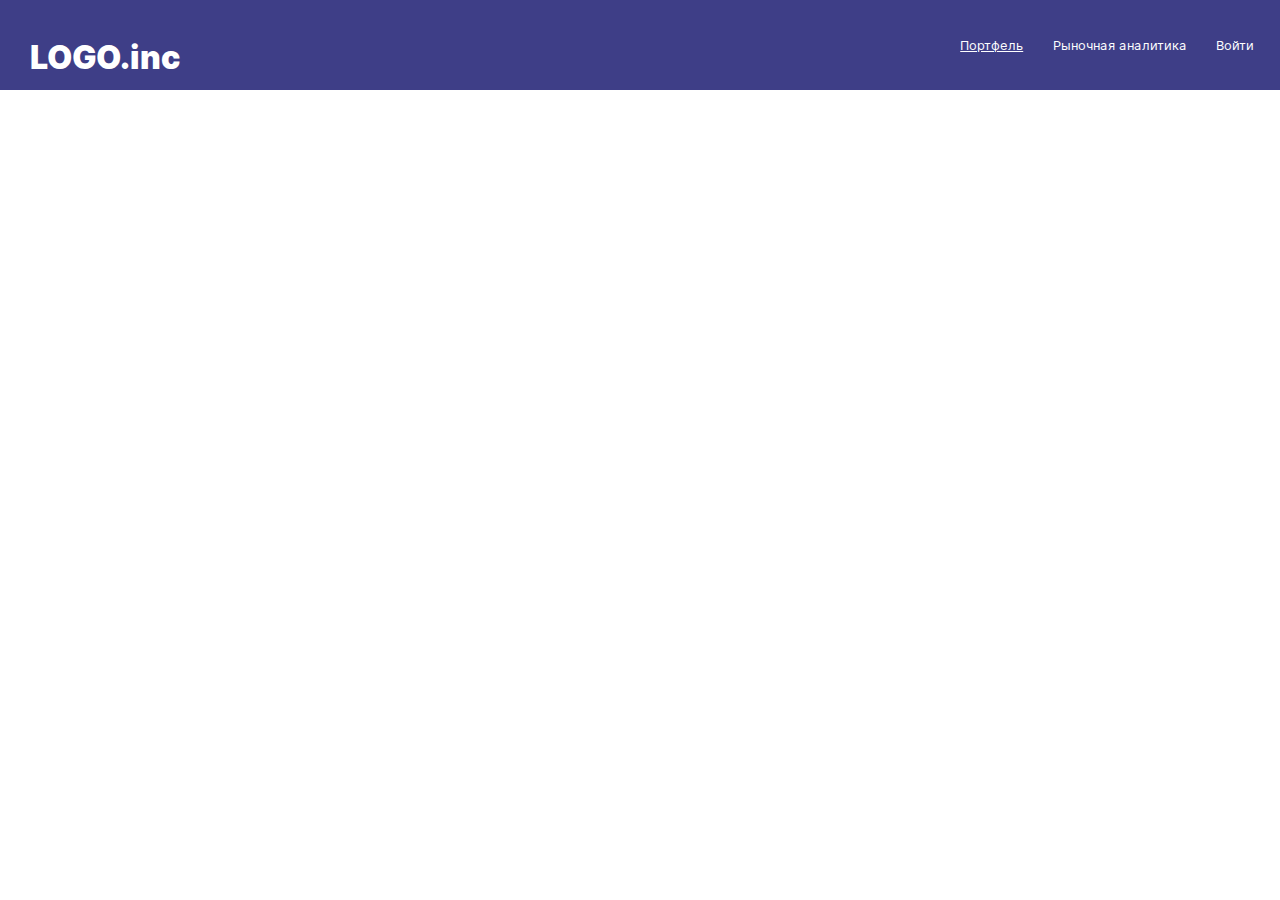
==== market.html @ 61a64448 "feat: реализовать страницу портфеля" ====
<!DOCTYPE html>
<html lang="en">
<head>
  <meta charset="UTF-8">
  <meta name="viewport" content="width=device-width, initial-scale=1.0">
  <title>Рыночная аналитика</title>
  <link rel="stylesheet" href="app.css">
</head>
<body>
<header class="header">
  <h1 class="header__logo">LOGO.inc</h1>
  <div class="header__links">
    <a class="header__link" style="text-decoration: underline" href="profile.html">Портфель</a>
    <a class="header__link" href="market.html">Рыночная аналитика</a>
    <a href="#" class="header__link">Войти</a>
  </div>
</header>
</body>
</html>
---- app.css ----
@import url('/vendor/normalize.css');
@import url('/vendor/Inter-Web/inter.css');

.header {
    color: white;
    background-color: #3e3e87;
    display: flex;
    flex-direction: row;
    position: fixed;
    top: 0;
    justify-content: space-between;
    height: 10vh;
    width: 100%;
}

.header__logo {
    margin: 40px 0 0 30px;
    font-family: 'Inter', sans-serif;
    cursor: pointer;
}

.header__logo:hover {
    opacity: 0.7;
}

.header__links {
    margin: auto 0 auto 0;
}

.header__link {
    margin: 0 2vw 0 0;
    text-decoration: none;
    color: white;
    font-family: 'Inter', sans-serif;
    font-size: 1vw;
    cursor: pointer;
}

.header__link:hover {
    opacity: 0.7;
}

.info__title {
    margin: 7vh auto 0;
    font-family: 'Inter', sans-serif;
    font-size: 2vw;
    color: rgb(50, 50, 50);
}

main {
    margin: 10vh 0 0;
    position: relative;
    display: flex;
    flex-direction: column;
}

.info__container {
    background: rgb(2,0,36);
    background: linear-gradient(270deg, rgba(2,0,36,1) 0%, rgba(34,34,34,1) 0%, rgba(85,85,85,1) 100%);
    margin: 3vh auto 0;
    width: 60%;
    height: 18vh;
    border-radius: 20px;
    position: relative;
    display: flex;
    flex-direction: row;
}

.info__description-container {
    width: 50%;
    height: 100%;
    display: flex;
    flex-direction: column;
}

.info__description {
    font-family: 'Inter', sans-serif;
    margin: 2vh 0 0 8vh;
    font-size: 3vh;
    color: white;
    font-weight: bold;
}

.info__description_profit {
    color: limegreen;
}

.info__description_loss {
    color: red;
}

.info__semititle {
    margin: 4vh 0 0 8vh;
    color: lightgray;
    font-family: 'Inter', sans-serif;
    font-weight: normal;
    font-size: 1.8vh;
}

.profile__chart-container {
    /*border: 1px solid black;*/
    /*border-radius: 15px;*/
    margin: 4vh auto;
    width: 60%;
}
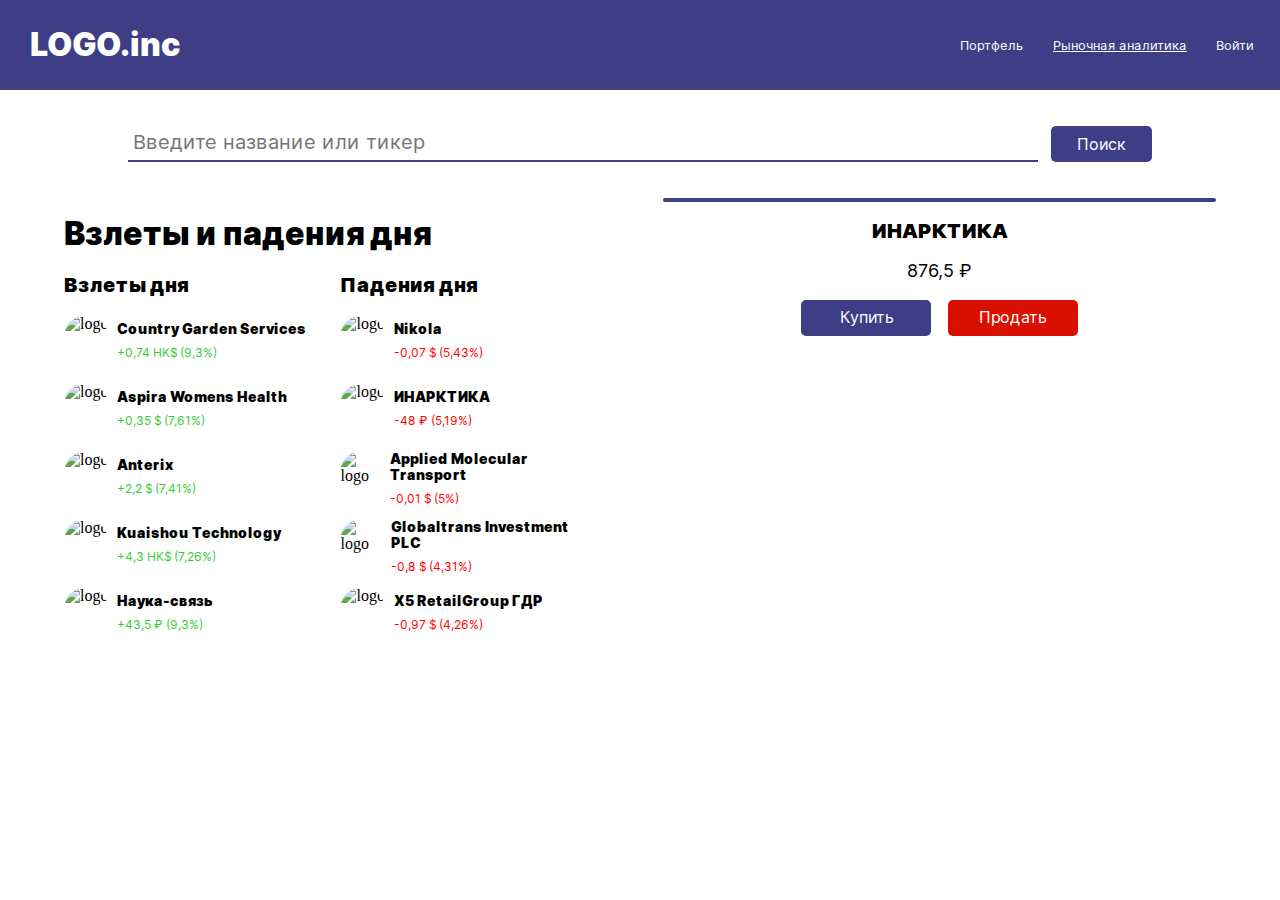
==== commit dfc856b9: "feat: доделать" ====
--- a/market.html
+++ b/market.html
@@ -10,10 +10,110 @@
 <header class="header">
   <h1 class="header__logo">LOGO.inc</h1>
   <div class="header__links">
-    <a class="header__link" style="text-decoration: underline" href="profile.html">Портфель</a>
-    <a class="header__link" href="market.html">Рыночная аналитика</a>
+    <a class="header__link" href="profile.html">Портфель</a>
+    <a class="header__link" style="text-decoration: underline" href="market.html">Рыночная аналитика</a>
     <a href="#" class="header__link">Войти</a>
   </div>
 </header>
+<main class="main">
+  <div class="searchbar">
+    <input type="text" class="searchbar__input" placeholder="Введите название или тикер">
+    <button class="searchbar__submit" type="submit">Поиск</button>
+  </div>
+  <div class="content">
+    <div class="content__container">
+      <h1 class="content__title">Взлеты и падения дня</h1>
+      <div class="content__tops">
+        <div class="content__top">
+          <h2 class="content__top-title">Взлеты дня</h2>
+          <div class="item">
+            <img src="https://invest-brands.cdn-tinkoff.ru/KYG2453A1085x160.png" alt="logo" class="item__logo">
+            <div class="item__info">
+              <h3 class="item__name">Country Garden Services</h3>
+              <p class="item__yield info__description_profit">+0,74 HK$ (9,3%)</p>
+            </div>
+          </div>
+          <div class="item">
+            <img src="https://invest-brands.cdn-tinkoff.ru/US04537Y1091x160.png" alt="logo" class="item__logo">
+            <div class="item__info">
+              <h3 class="item__name">Aspira Womens Health</h3>
+              <p class="item__yield info__description_profit">+0,35 $ (7,61%)</p>
+            </div>
+          </div>
+          <div class="item">
+            <img src="https://invest-brands.cdn-tinkoff.ru/US03676C1009x160.png" alt="logo" class="item__logo">
+            <div class="item__info">
+              <h3 class="item__name">Anterix</h3>
+              <p class="item__yield info__description_profit">+2,2 $ (7,41%)</p>
+            </div>
+          </div>
+          <div class="item">
+            <img src="https://invest-brands.cdn-tinkoff.ru/kuaishoux160.png" alt="logo" class="item__logo">
+            <div class="item__info">
+              <h3 class="item__name">Kuaishou Technology</h3>
+              <p class="item__yield info__description_profit">+4,3 HK$ (7,26%)</p>
+            </div>
+          </div>
+          <div class="item">
+            <img src="https://invest-brands.cdn-tinkoff.ru/RU000A0JQLB6x160.png" alt="logo" class="item__logo">
+            <div class="item__info">
+              <h3 class="item__name">Наука-связь</h3>
+              <p class="item__yield info__description_profit">+43,5 ₽ (9,3%)</p>
+            </div>
+          </div>
+        </div>
+        <div class="content__top">
+          <h2 class="content__top-title">Падения дня</h2>
+          <div class="item">
+            <img src="https://invest-brands.cdn-tinkoff.ru/US6541101050x160.png" alt="logo" class="item__logo">
+            <div class="item__info">
+              <h3 class="item__name">Nikola</h3>
+              <p class="item__yield info__description_loss">-0,07 $ (5,43%)</p>
+            </div>
+          </div>
+          <div class="item">
+            <img src="https://invest-brands.cdn-tinkoff.ru/inarkticax160.png" alt="logo" class="item__logo">
+            <div class="item__info">
+              <h3 class="item__name">ИНАРКТИКА</h3>
+              <p class="item__yield info__description_loss">-48 ₽ (5,19%)</p>
+            </div>
+          </div>
+          <div class="item">
+            <img src="https://invest-brands.cdn-tinkoff.ru/US03824M109x160.png" alt="logo" class="item__logo">
+            <div class="item__info">
+              <h3 class="item__name">Applied Molecular Transport</h3>
+              <p class="item__yield info__description_loss">-0,01 $ (5%)</p>
+            </div>
+          </div>
+          <div class="item">
+            <img src="https://invest-brands.cdn-tinkoff.ru/US37949E2046x160.png" alt="logo" class="item__logo">
+            <div class="item__info">
+              <h3 class="item__name">Globaltrans Investment PLC</h3>
+              <p class="item__yield info__description_loss">-0,8 $ (4,31%)</p>
+            </div>
+          </div>
+          <div class="item">
+            <img src="https://invest-brands.cdn-tinkoff.ru/US98387E205x160.png" alt="logo" class="item__logo">
+            <div class="item__info">
+              <h3 class="item__name">X5 RetailGroup ГДР</h3>
+              <p class="item__yield info__description_loss">-0,97 $ (4,26%)</p>
+            </div>
+          </div>
+        </div>
+      </div>
+    </div>
+    <div class="content__container">
+      <div class="chart" id="chart"></div>
+      <h3 class="stock__name">ИНАРКТИКА</h3>
+      <p class="stock__price">876,5 ₽</p>
+      <div class="stock__controls">
+        <button class="stock__button">Купить</button>
+        <button class="stock__button stock__button_sell">Продать</button>
+      </div>
+    </div>
+  </div>
+</main>
+<script src="https://cdn.jsdelivr.net/npm/apexcharts"></script>
+<script src="chart.js"></script>
 </body>
 </html>--- a/app.css
+++ b/app.css
@@ -14,7 +14,7 @@
 }
 
 .header__logo {
-    margin: 40px 0 0 30px;
+    margin: auto 0 auto 30px;
     font-family: 'Inter', sans-serif;
     cursor: pointer;
 }
@@ -102,4 +102,168 @@
     /*border-radius: 15px;*/
     margin: 4vh auto;
     width: 60%;
+}
+
+.searchbar {
+    width: 80%;
+    margin: 4vh auto 0;
+    /*border: 1px solid black;*/
+    display: flex;
+    flex-direction: row;
+    height: 4vh;
+    position: relative;
+}
+
+.searchbar__input {
+    width: 90%;
+    border: none;
+    border-bottom: 2px solid #3e3e87;
+    font-size: 20px;
+    font-weight: normal;
+    font-family: 'Inter', sans-serif;
+    padding-left: 5px;
+    padding-bottom: 2px;
+}
+
+.searchbar__input:focus {
+    /*border-radius: 5px;*/
+    /*border: 2px solid #3e3e87;*/
+    outline: none;
+}
+
+.searchbar__submit {
+    margin-left: 1vw;
+    background-color: #3e3e87;
+    width: 10%;
+    border: none;
+    border-radius: 5px;
+    font-family: 'Inter', sans-serif;
+    color: white;
+    cursor: pointer;
+}
+
+.searchbar__submit:hover {
+    opacity: 0.8;
+}
+
+.content {
+    margin: 4vh auto 0;
+    display: flex;
+    flex-direction: row;
+    width: 90%;
+    height: 75vh;
+    position: relative;
+    justify-content: space-between;
+}
+
+.content__container {
+    width: 48%;
+}
+
+.content__title {
+    font-family: 'Inter', sans-serif;
+    color: black;
+    margin-top: 2vh;
+}
+
+.content__tops {
+    width: 100%;
+    position: relative;
+    display: flex;
+}
+
+.content__top {
+    width: 50%;
+    position: relative;
+    display: block;
+}
+
+.content__top-title {
+    font-family: 'Inter', sans-serif;
+    font-size: 20px;
+    color: black;
+    margin-bottom: 2vh;
+}
+
+.item {
+    /*border-bottom: 1px solid #3e3e87;*/
+    width: 90%;
+    display: flex;
+    position: relative;
+    height: 50px;
+    margin-bottom: 2vh;
+    cursor: pointer;
+}
+
+.item__logo {
+    border-radius: 100%;
+    height: 90%;
+    object-position: center;
+}
+
+.item__info {
+    position: relative;
+    display: block;
+    margin: auto 0 auto 1vh;
+}
+
+.item__name {
+    font-family: 'Inter', sans-serif;
+    font-size: 14px;
+    margin-bottom: 1vh;
+}
+
+.item__yield {
+    font-family: 'Inter', sans-serif;
+    font-size: 12px;
+}
+
+.item:hover {
+    opacity: 0.7;
+}
+
+.chart {
+    border-radius: 5px;
+    border: 2px solid #3e3e87;
+}
+
+.stock__name {
+    font-family: 'Inter', sans-serif;
+    text-align: center;
+    margin: 2vh auto 0;
+    font-size: 20px;
+}
+
+.stock__price {
+    font-family: 'Inter', sans-serif;
+    text-align: center;
+    margin: 2vh auto 0;
+    font-size: 18px;
+}
+
+.stock__controls {
+    position: relative;
+    width: 50%;
+    margin: 2vh auto;
+    display: flex;
+    justify-content: space-between;
+}
+
+.stock__button {
+    background-color: #3e3e87;
+    color: white;
+    font-family: 'Inter', sans-serif;
+    border: none;
+    border-radius: 5px;
+    width: 47%;
+    height: 4vh;
+    cursor: pointer;
+}
+
+.stock__button:hover {
+    opacity: 0.7;
+}
+
+.stock__button_sell {
+    background-color: #d90f00;
 }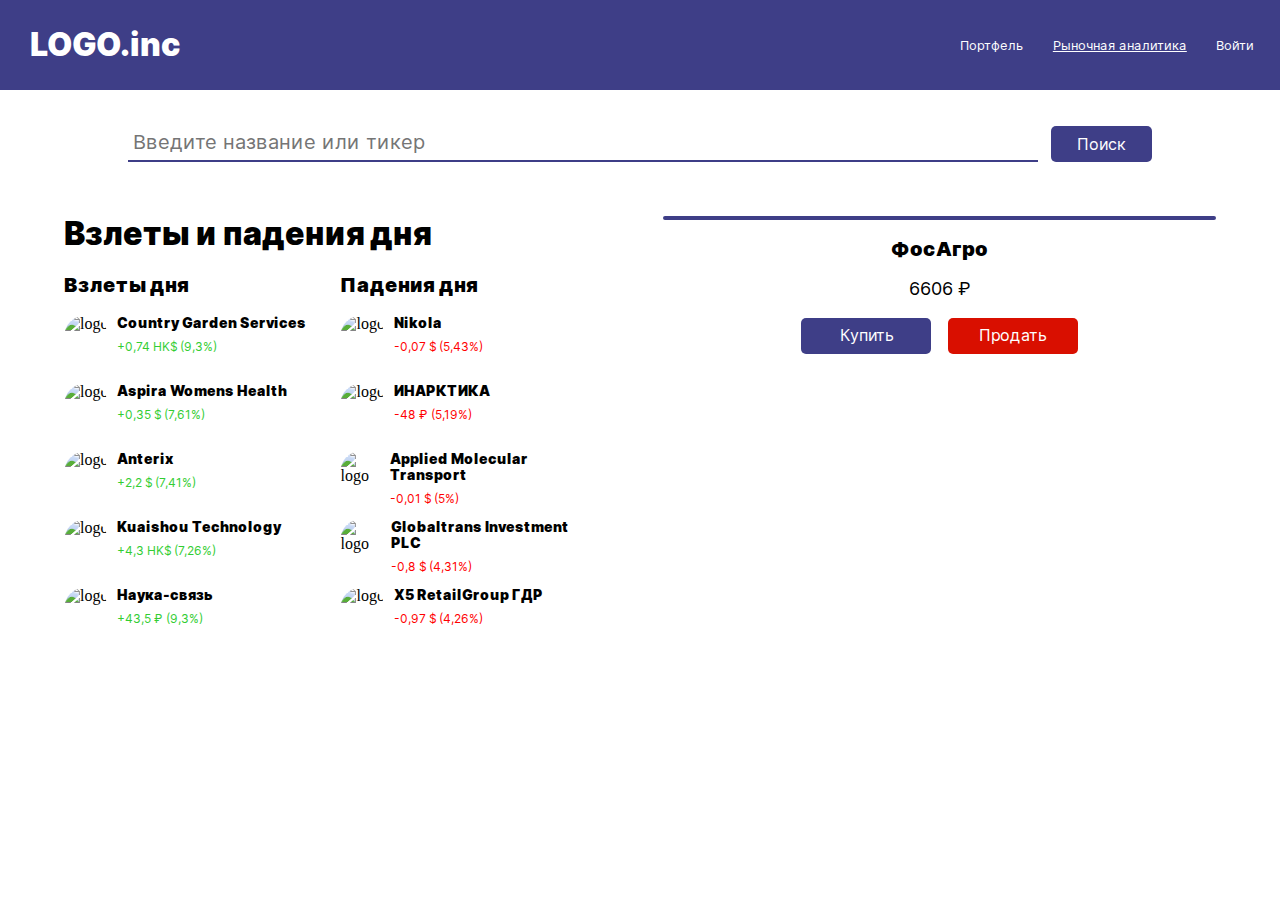
==== commit 60bef220: "Update market.html" ====
--- a/market.html
+++ b/market.html
@@ -104,8 +104,8 @@
     </div>
     <div class="content__container">
       <div class="chart" id="chart"></div>
-      <h3 class="stock__name">ИНАРКТИКА</h3>
-      <p class="stock__price">876,5 ₽</p>
+      <h3 class="stock__name">ФосАгро</h3>
+      <p class="stock__price">6606 ₽</p>
       <div class="stock__controls">
         <button class="stock__button">Купить</button>
         <button class="stock__button stock__button_sell">Продать</button>
--- a/app.css
+++ b/app.css
@@ -1,5 +1,9 @@
 @import url('/vendor/normalize.css');
 @import url('/vendor/Inter-Web/inter.css');
+
+body {
+    margin: 0 auto;
+}
 
 .header {
     color: white;
@@ -11,6 +15,7 @@
     justify-content: space-between;
     height: 10vh;
     width: 100%;
+    margin: 0;
 }
 
 .header__logo {
@@ -205,12 +210,13 @@
     position: relative;
     display: block;
     margin: auto 0 auto 1vh;
+    height: 100%;
 }
 
 .item__name {
     font-family: 'Inter', sans-serif;
     font-size: 14px;
-    margin-bottom: 1vh;
+    margin: 0 0 1vh 0;
 }
 
 .item__yield {
@@ -223,6 +229,7 @@
 }
 
 .chart {
+    margin-top: 2vh;
     border-radius: 5px;
     border: 2px solid #3e3e87;
 }
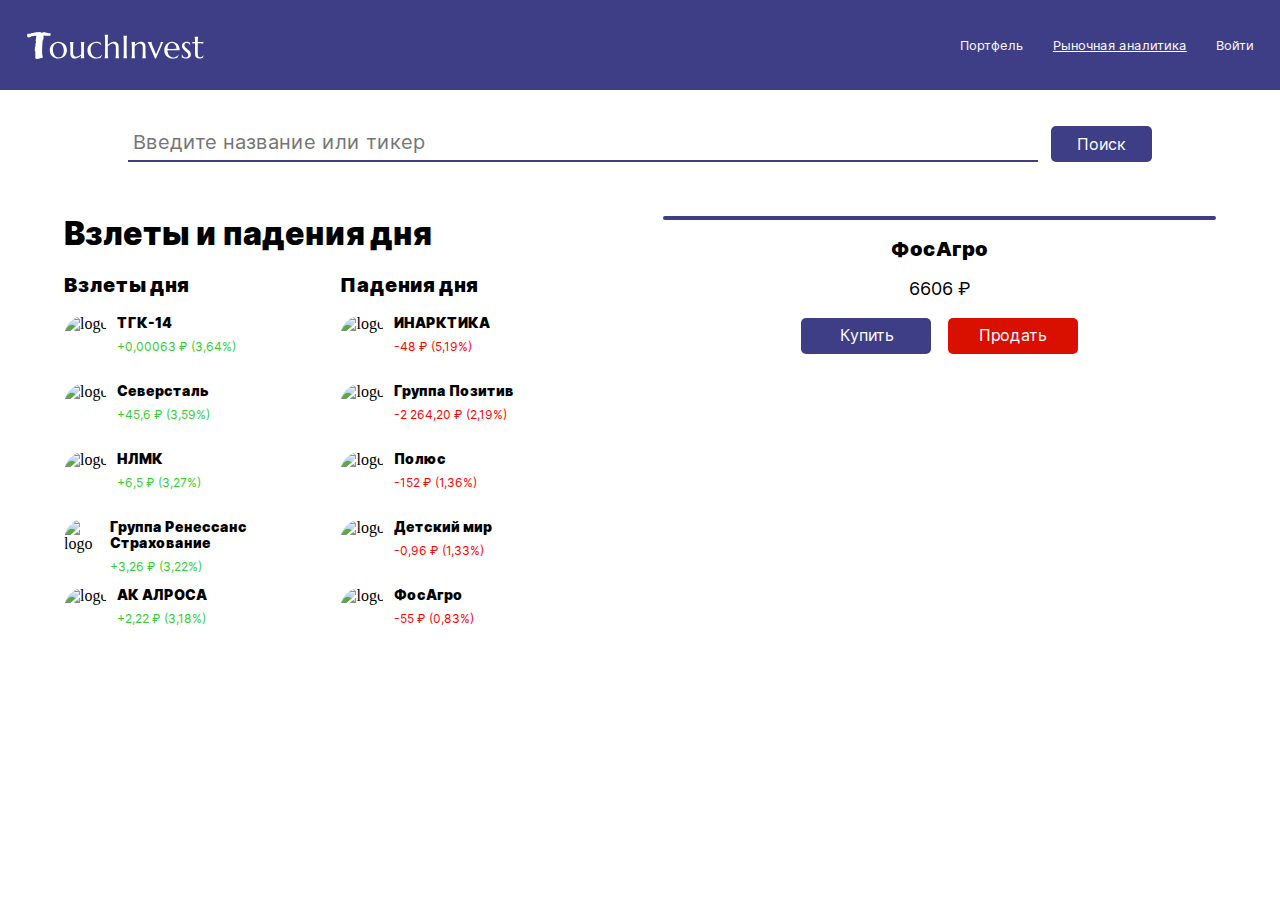
==== commit d4c00029: "fix: logo" ====
--- a/market.html
+++ b/market.html
@@ -8,7 +8,7 @@
 </head>
 <body>
 <header class="header">
-  <h1 class="header__logo">LOGO.inc</h1>
+  <img class="header__logo" src="/img/logo.svg" alt="logo">
   <div class="header__links">
     <a class="header__link" href="profile.html">Портфель</a>
     <a class="header__link" style="text-decoration: underline" href="market.html">Рыночная аналитика</a>
@@ -27,50 +27,43 @@
         <div class="content__top">
           <h2 class="content__top-title">Взлеты дня</h2>
           <div class="item">
-            <img src="https://invest-brands.cdn-tinkoff.ru/KYG2453A1085x160.png" alt="logo" class="item__logo">
+            <img src="https://invest-brands.cdn-tinkoff.ru/RU000A0H1ES3x640.png" alt="logo" class="item__logo">
             <div class="item__info">
-              <h3 class="item__name">Country Garden Services</h3>
-              <p class="item__yield info__description_profit">+0,74 HK$ (9,3%)</p>
+              <h3 class="item__name">ТГК-14</h3>
+              <p class="item__yield info__description_profit">+0,00063 ₽ (3,64%)</p>
             </div>
           </div>
           <div class="item">
-            <img src="https://invest-brands.cdn-tinkoff.ru/US04537Y1091x160.png" alt="logo" class="item__logo">
+            <img src="https://invest-brands.cdn-tinkoff.ru/RU0009046510x640.png" alt="logo" class="item__logo">
             <div class="item__info">
-              <h3 class="item__name">Aspira Womens Health</h3>
-              <p class="item__yield info__description_profit">+0,35 $ (7,61%)</p>
+              <h3 class="item__name">Северсталь</h3>
+              <p class="item__yield info__description_profit">+45,6 ₽ (3,59%)</p>
             </div>
           </div>
           <div class="item">
-            <img src="https://invest-brands.cdn-tinkoff.ru/US03676C1009x160.png" alt="logo" class="item__logo">
+            <img src="https://invest-brands.cdn-tinkoff.ru/RU0009046452x640.png" alt="logo" class="item__logo">
             <div class="item__info">
-              <h3 class="item__name">Anterix</h3>
-              <p class="item__yield info__description_profit">+2,2 $ (7,41%)</p>
+              <h3 class="item__name">НЛМК</h3>
+              <p class="item__yield info__description_profit">+6,5 ₽ (3,27%)</p>
             </div>
           </div>
           <div class="item">
-            <img src="https://invest-brands.cdn-tinkoff.ru/kuaishoux160.png" alt="logo" class="item__logo">
+            <img src="https://invest-brands.cdn-tinkoff.ru/reninsx640.png" alt="logo" class="item__logo">
             <div class="item__info">
-              <h3 class="item__name">Kuaishou Technology</h3>
-              <p class="item__yield info__description_profit">+4,3 HK$ (7,26%)</p>
+              <h3 class="item__name">Группа Ренессанс Страхование</h3>
+              <p class="item__yield info__description_profit">+3,26 ₽ (3,22%)</p>
             </div>
           </div>
           <div class="item">
-            <img src="https://invest-brands.cdn-tinkoff.ru/RU000A0JQLB6x160.png" alt="logo" class="item__logo">
+            <img src="https://invest-brands.cdn-tinkoff.ru/RU0007252813x640.png" alt="logo" class="item__logo">
             <div class="item__info">
-              <h3 class="item__name">Наука-связь</h3>
-              <p class="item__yield info__description_profit">+43,5 ₽ (9,3%)</p>
+              <h3 class="item__name">АК АЛРОСА</h3>
+              <p class="item__yield info__description_profit">+2,22 ₽ (3,18%)</p>
             </div>
           </div>
         </div>
         <div class="content__top">
           <h2 class="content__top-title">Падения дня</h2>
-          <div class="item">
-            <img src="https://invest-brands.cdn-tinkoff.ru/US6541101050x160.png" alt="logo" class="item__logo">
-            <div class="item__info">
-              <h3 class="item__name">Nikola</h3>
-              <p class="item__yield info__description_loss">-0,07 $ (5,43%)</p>
-            </div>
-          </div>
           <div class="item">
             <img src="https://invest-brands.cdn-tinkoff.ru/inarkticax160.png" alt="logo" class="item__logo">
             <div class="item__info">
@@ -79,24 +72,31 @@
             </div>
           </div>
           <div class="item">
-            <img src="https://invest-brands.cdn-tinkoff.ru/US03824M109x160.png" alt="logo" class="item__logo">
+            <img src="https://invest-brands.cdn-tinkoff.ru/RU000A103X66x640.png" alt="logo" class="item__logo">
             <div class="item__info">
-              <h3 class="item__name">Applied Molecular Transport</h3>
-              <p class="item__yield info__description_loss">-0,01 $ (5%)</p>
+              <h3 class="item__name">Группа Позитив</h3>
+              <p class="item__yield info__description_loss">-2 264,20 ₽ (2,19%)</p>
             </div>
           </div>
           <div class="item">
-            <img src="https://invest-brands.cdn-tinkoff.ru/US37949E2046x160.png" alt="logo" class="item__logo">
+            <img src="https://invest-brands.cdn-tinkoff.ru/PolyusGoldx640.png" alt="logo" class="item__logo">
             <div class="item__info">
-              <h3 class="item__name">Globaltrans Investment PLC</h3>
-              <p class="item__yield info__description_loss">-0,8 $ (4,31%)</p>
+              <h3 class="item__name">Полюс</h3>
+              <p class="item__yield info__description_loss">-152 ₽ (1,36%)</p>
             </div>
           </div>
           <div class="item">
-            <img src="https://invest-brands.cdn-tinkoff.ru/US98387E205x160.png" alt="logo" class="item__logo">
+            <img src="https://invest-brands.cdn-tinkoff.ru/RU000A0JSQ90x640.png" alt="logo" class="item__logo">
             <div class="item__info">
-              <h3 class="item__name">X5 RetailGroup ГДР</h3>
-              <p class="item__yield info__description_loss">-0,97 $ (4,26%)</p>
+              <h3 class="item__name">Детский мир</h3>
+              <p class="item__yield info__description_loss">-0,96 ₽ (1,33%)</p>
+            </div>
+          </div>
+          <div class="item">
+            <img src="https://invest-brands.cdn-tinkoff.ru/RU000A0JRKT8x640.png" alt="logo" class="item__logo">
+            <div class="item__info">
+              <h3 class="item__name">ФосАгро</h3>
+              <p class="item__yield info__description_loss">-55 ₽ (0,83%)</p>
             </div>
           </div>
         </div>
--- a/app.css
+++ b/app.css
@@ -19,8 +19,8 @@
 }
 
 .header__logo {
-    margin: auto 0 auto 30px;
-    font-family: 'Inter', sans-serif;
+    margin: auto 0 auto 3vh;
+    height: 30%;
     cursor: pointer;
 }
 
